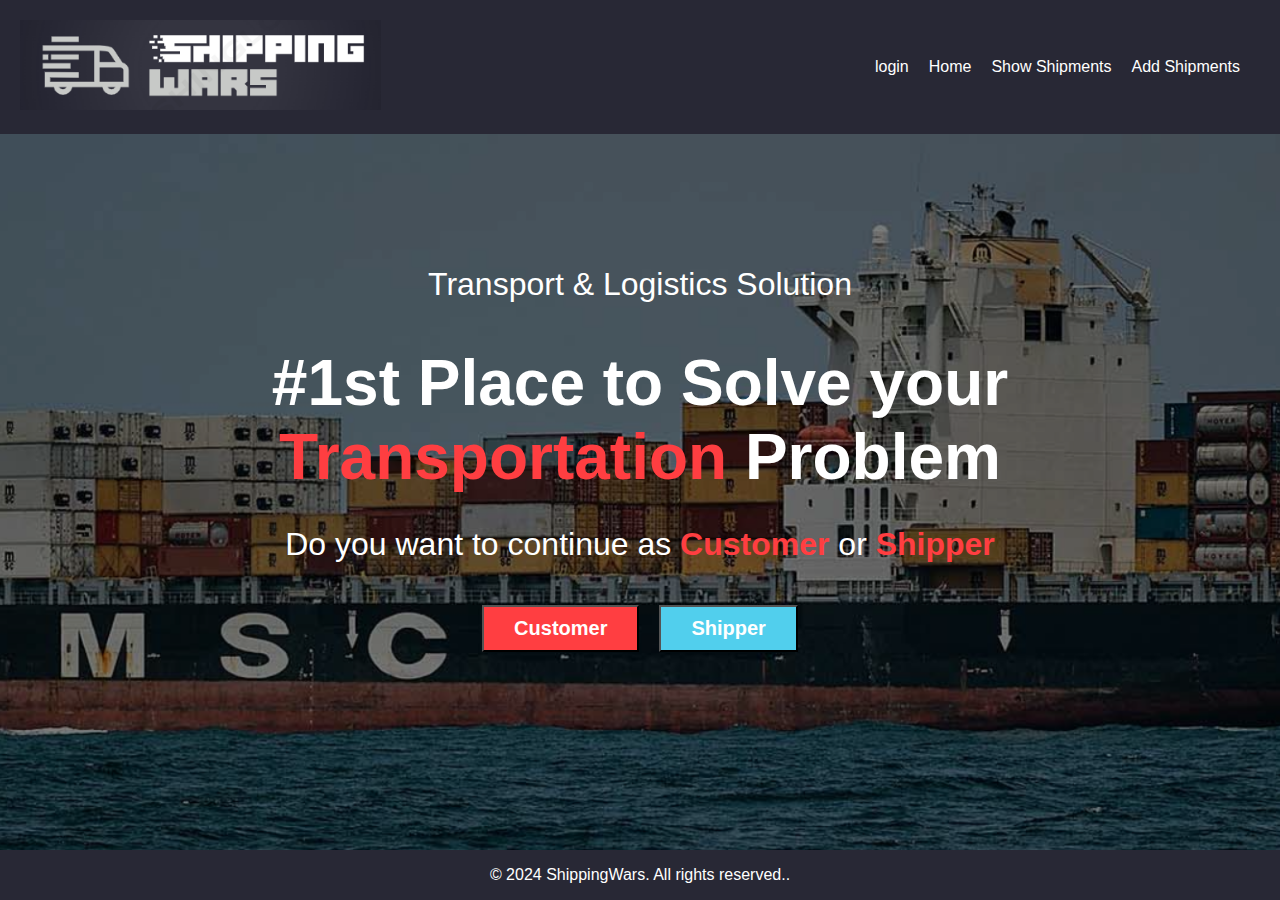
==== index.html @ c9df7e01 "adiing login" ====
<!-- index.html -->
<!DOCTYPE html>
<html lang="en">

<head>
    <!-- ... -->
    <meta charset="UTF-8">
    <meta name="viewport" content="width=device-width, initial-scale=1.0">
    <link rel="stylesheet" href="./CSS/home.css">
    <link rel="stylesheet" href="./CSS/navbar.css">
    <link rel="stylesheet" href="./CSS/style.css">
    <link rel="stylesheet" href="./CSS/popup.css">
    <title>ShippingWars</title>
</head>

<body>

    <nav class="navbar">
        <div class="container">
            <div class="navbar-logo" onclick="AllShipments()">
                <img src="./assets/image/logo.png" height="90vh" class="logo" alt="">
            </div>
            <!-- <button onclick="RedirectToLogIn()">Let me in </button> -->
            <ul class="navbar-menu">
                <li onclick="RedirectToLogIn()"><a>login</a></li>
                <li onclick="createHomePage()"><a>Home</a></li>
                <li onclick="AllShipments()"><a>Show Shipments</a></li>
                <li onclick="createShipmentForm()"><a>Add Shipments</a></li>
            </ul>
            <div class="navbar-toggle">
                <div class="bar"></div>
                <div class="bar"></div>
                <div class="bar"></div>
            </div>
        </div>
    </nav>
    <div id="cards-container">

        <!-- <div class="loader">
            <img src="https://s3instancepro.s3.eu-west-1.amazonaws.com/image/loader.gif" alt="Loader">
        </div> -->
    </div>


    <div id="myModal" class="modal">
        <div class="modal-content">
            <span class="close">&times;</span>
            <div id="model-inner">
                <div id="old-child">122</div>
            </div>
        </div>
    </div>

    <footer>
        <p>&copy; 2024 ShippingWars. All rights reserved..</p>
    </footer>
    <script src="./JS/home.js"></script>
    <script src="./JS/navbar.js"></script>
    <script src="./JS/index.js"></script>
    <script src="./JS/shipment.js"></script>
    <script src="./JS/submitBid.js"></script>
    <script src="./JS/shipmentform.js"></script>
    <script src="./JS/addshipments.js"></script>
    <script src="./JS/popup.js"></script>
    <script src="./JS/login.js"></script>
</body>

</html>
---- CSS/home.css ----
.home-container {
    padding: 100px;
    padding-bottom: 200px;
    text-align: center;
    color: white;
    position: relative; /* Add relative positioning */
    background-image: url(../assets/image/image.png);
    background-size: cover; /* This ensures that the background image covers the entire viewport */
    background-position: center; /* This centers the background image */
    background-repeat: no-repeat; 
}
.home-para {
    font-size: 2rem;
}
.home-h1 {
    font-size: 4rem;
    font-weight: 700;
    margin-bottom: 20px; /* Add margin to separate from the buttons */
}
.button-select {
    padding: 10px 30px; /* Adjust button padding for better spacing */
    font-size: 20px;
    margin-top: 10px; /* Add margin to the top of buttons */
    color: white;
    font-weight: bold;
    cursor: pointer;
}
.home-style{
    color: #FF3E41;
}
.buttons {
    display: flex;
    flex-wrap: wrap;
    justify-content: center; /* Center align buttons */
    gap: 20px;
}
.customer{
    background-color: #FF3E41;
}
.shipper{
    background-color: #51CFED;
}
.home-style {
    font-weight: bold;
}
@media screen and (max-width: 768px) { /* Adjustments for smaller screens */
    .container {
        padding: 30px;
    }
    .home-para, .home-h1, .button-select {
        font-size: 1.5rem; /* Reduce font sizes */
    }
}
---- CSS/navbar.css ----
.navbar {
    position: -webkit-sticky;
}

.container {
    display: flex;
    justify-content: space-between;
    align-items: center;
    padding: 1.25em;
    background-color: #282835;
}

.navbar-menu {
    list-style-type: none;
    margin: 0;
    padding: 0;
    display: flex;
    cursor: pointer;
}

.navbar-menu li {
    margin-right: 1.25em;
}

.navbar-menu li a {
    text-decoration: none;
    color: white;
}

.navbar-toggle {
    display: none;
    cursor: pointer;
}

.bar {
    width: 1.563em;
    height: 0.1875em;
    background-color: white;
    margin: 0.313em 0;
}

@media screen and (max-width: 48em) {
    .logo {
        height: 3.75em;
        width: 100%;
    }

    .navbar-menu {
        display: none;
        transition: opacity 0.5s ease, visibility 0.5s ease; 
    }

    .navbar-menu.active {
        display: flex;
        flex-direction: column;
        top: 100%;
        position: absolute;
        top: 70px;
        left: 0;
        width: 100%;
        padding: 10px 20px;
        box-sizing: border-box;
        z-index: 1;
        align-items: center;
        background-color: #282835;
        transition: ease-in-out 1s;
    }

    .navbar-menu.active li {
        margin-right: 0;
        margin-top: 0.625em;
        transition: ease-in-out 1s;
    }

    .navbar-toggle {
        display: block;
    }
}
---- CSS/style.css ----
body {
    margin: 0;
    font-family: Arial, sans-serif;
}

.loader {
    display: flex;
    align-items: center;
    justify-content: center;
}
/* footer*/
footer {
    position: fixed;
    bottom: 0;
    left: 0;
    width: 100%;
    background-color: #282835;
    color: white;
    text-align: center;
    padding: 0;
}

/* style.css */
.heading {
    display: flex;
    justify-content: center;
}

.container-card{
    margin-bottom: 3.75em;
}

.shipment-card {
    /* Vertically center the content */
    align-items: center;
    border: 0.0625em solid #ddd;
    padding: 0.625em;
    margin: 0.625em;
    background-color: white;
    border: #555;
    align-items: center;
    overflow: hidden;
    border-radius: 0.3125em;
    box-shadow: rgba(0, 0, 0, 0.2) 0px 12px 28px 0px, rgba(0, 0, 0, 0.1) 0px 2px 4px 0px, rgba(255, 255, 255, 0.05) 0px 0px 0px 1px inset;
}

.content{
    display: flex;
    align-items: center;
    flex-direction: column;
}

.shipment-card span {
    margin-bottom: 0.3125em;
    font-weight: bold;
    color: rgb(73, 63, 63);
}

.shipment-image-id {
    background-color: red;
}

.shipment-card img {
    width: 100%;
    height: auto;
    border-radius: 0.3125em;
}

.imagebox {
    width: 100%; /* Ensure image takes full width of container */
    overflow: hidden; /* Prevent image overflow */
}

.imagebox img {
    width: 100%; /* Make sure all images fill their container */
    height: 300px; /* Maintain aspect ratio */
}

.shipment-card h3 {
    font-size: 1.125em;
    margin-bottom: 0.3125em;
}

.shipment-card p {
    font-size: 0.875em;
    color: #555;
}

.shipment-card a {
    cursor: pointer;
}

.container-card {
    display: grid;
    grid-template-columns: repeat(auto-fit, minmax(21.25em, 1fr));
}

.shipment-card-id {
    border: 2px solid #0b0b0b;
    padding: 0.625em;
    margin: 0.625em;
    background-color: #fbcdcd;
    display: flex;
    flex-direction: column;
    text-align: center;
    overflow: hidden;
    margin-bottom: 6.25em;
}

.shipment-details{
    text-align: left;
    margin-top: 20px;
    font-size: 20px;
}
.bid-details{
    justify-content: center;
}
.shipment-card-id span {
    margin-bottom: 0.3125em;
    font-weight: bold;
}

.shipment-card-id h3 {
    font-size: 1.125em;
    margin-bottom: 0.3125em;
}

.shipment-card-id p {
    font-size: 0.875em;
    color: #555;
}

.shipment-card-id .shipment-id{
    display: flex;
    flex-direction: row;
    justify-content: space-evenly;
    flex-wrap: wrap;
}

.imageid{
    display: flex;
    align-items: center;

    height: auto;
}
@media screen and (max-width: 768px) {
    .shipment-card-id img {
        max-width: 100%;
        height: auto; /* Limit image width on larger screens */
    }
    .shipment-id{
        flex-direction: column;
    }
}
.shipment-card-id input[type="number"],
button[type="submit"] {
    width: 50%;
    padding: 0.625em;
    margin-bottom: 0.625em;
    border: 0.0625em solid #ccc;
    border-radius: 0.3125em;
}

.shipment-card-id button[type="submit"] {
    background-color: #007bff;
    color: #fff;
    cursor: pointer;
    width: 50%;
}
a{
    text-decoration: none;
}
/*add shipment css*/

/* Style the form container */
#shipmentForm {
    max-width: 37.5em;
    margin: 0 auto;
}

/* Style form elements */
form {
    background-color: #f9f9f9;
    padding: 1.25em;
    border-radius: 0.3125em;
}

fieldset {
    border: none;
}

legend {
    font-weight: bold;
    margin-bottom: 0.625em;
}

label {
    display: block;
    margin-bottom: 0.3125em;
    font-weight: bold;
}

input[type="date"],
input[type="number"],
input[type="file"],
button[type="submit"] {
    width: 100%;
    padding: 0.625em;
    margin-bottom: 0.625em;
    border: 0.0625em solid #ccc;
    border-radius: 0.3125em;
}

button[type="submit"] {
    background-color: #007bff;
    color: #fff;
    cursor: pointer;
}

button[type="submit"]:hover {
    background-color: #0056b3;
}

form textarea {
    width: 100%;
    padding: 1em;
    margin-bottom: 1.5em;
    border: 0.1em solid #ccc;
    border-radius: 0.4em;
    resize: vertical;
    min-height: 6em;
    box-sizing: border-box;
}


/* @media screen and (max-width: 768px) {
    .nav-links {
      display: none;
    }
  
    .burger {
      display: flex;
    }
  
    .burger.active .line:nth-child(1) {
      transform: rotate(45deg) translate(5px, 5px);
    }
  
    .burger.active .line:nth-child(2) {
      opacity: 0;
    }
  
    .burger.active .line:nth-child(3) {
      transform: rotate(-45deg) translate(7px, -8px);
    }
  
    .nav-links {
      display: flex;
      flex-direction: column;
      background-color: #333;
      position: absolute;
      top: 70px;
      left: 0;
      width: 100%;
      padding: 10px 20px;
      box-sizing: border-box;
      z-index: 1;
    }
  
    .nav-links li {
      margin: 10px 0;
    }
  } */
---- CSS/popup.css ----
.modal {
  display: none;
  position: fixed;
  z-index: 1;
  left: 0;
  top: 0;
  width: 100%;
  height: 100%;
  overflow: auto;
  /* background-color: white; */
}
 
/* Modal Content/Box */
.modal-content {
  background-color: white;
  margin: 15% auto;
  padding: 2rem;
  border-radius: 0.7rem;
  width: 50%;
  height: auto;
  text-align: center;
}
 
/* The Close Button */
.close {
  color: black;
  float: right;
  font-size: 28px;
  font-weight: bold;
}
 
.close:hover,
.close:focus {
  color: red;
  text-decoration: none;
  cursor: pointer;
}
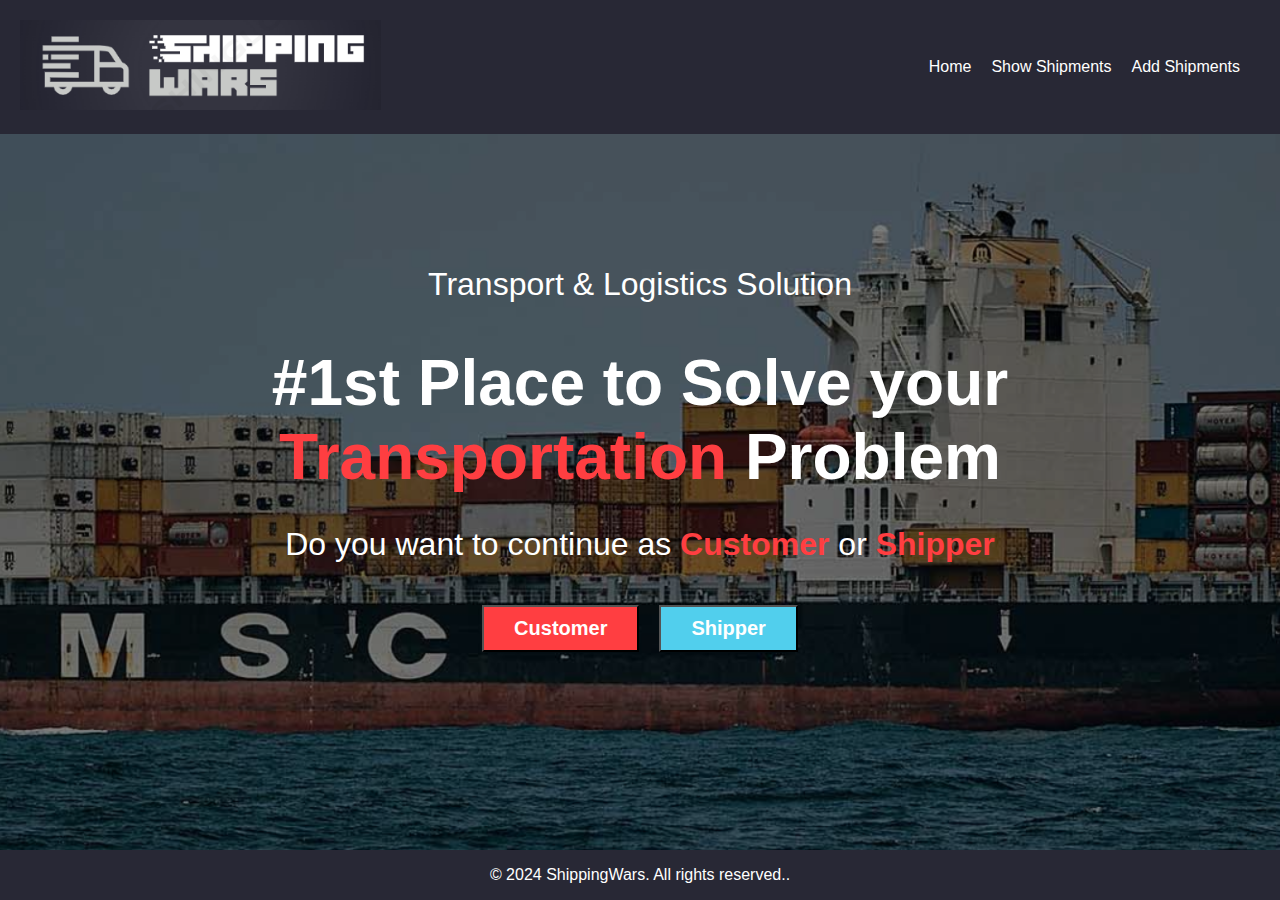
==== commit b6176866: "github add" ====
--- a/index.html
+++ b/index.html
@@ -22,7 +22,7 @@
             </div>
             <!-- <button onclick="RedirectToLogIn()">Let me in </button> -->
             <ul class="navbar-menu">
-                <li onclick="RedirectToLogIn()"><a>login</a></li>
+                <!-- <li onclick="checkAndSetToken()"><a>login</a></li> -->
                 <li onclick="createHomePage()"><a>Home</a></li>
                 <li onclick="AllShipments()"><a>Show Shipments</a></li>
                 <li onclick="createShipmentForm()"><a>Add Shipments</a></li>
@@ -54,15 +54,15 @@
     <footer>
         <p>&copy; 2024 ShippingWars. All rights reserved..</p>
     </footer>
-    <script src="./JS/home.js"></script>
-    <script src="./JS/navbar.js"></script>
-    <script src="./JS/index.js"></script>
-    <script src="./JS/shipment.js"></script>
-    <script src="./JS/submitBid.js"></script>
-    <script src="./JS/shipmentform.js"></script>
-    <script src="./JS/addshipments.js"></script>
-    <script src="./JS/popup.js"></script>
-    <script src="./JS/login.js"></script>
+    <script type="module" src="./JS/home.js"></script>
+    <script type="module" src="./JS/navbar.js"></script>
+    <script type="module" src="./JS/index.js"></script>
+    <script type="module" src="./JS/shipment.js"></script>
+    <script type="module" src="./JS/submitBid.js"></script>
+    <script type="module" src="./JS/shipmentform.js"></script>
+    <script type="module" src="./JS/addshipments.js"></script>
+    <script type="module" src="./JS/popup.js"></script>
+    <script type="module" src="./JS/login.js"></script>
 </body>
 
 </html>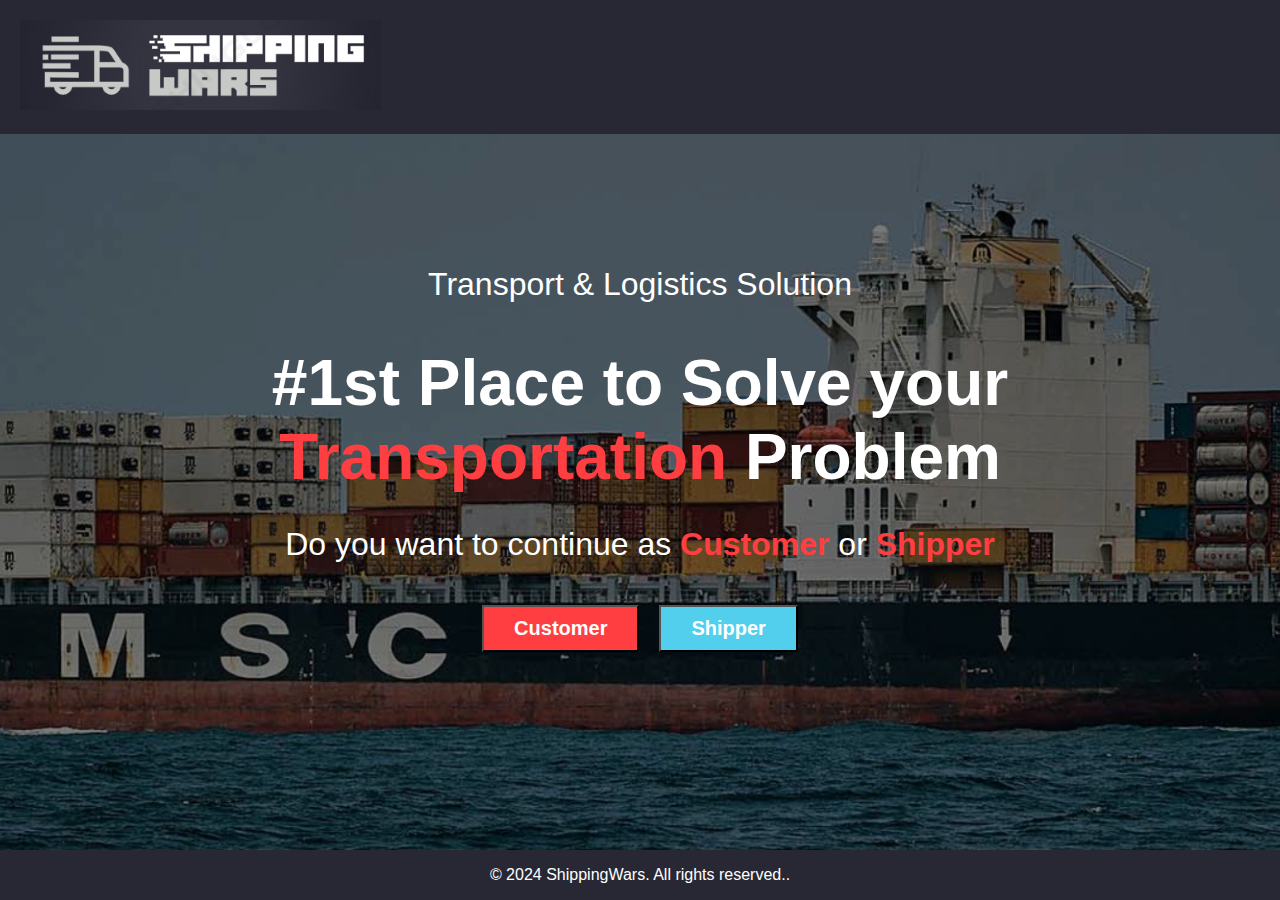
==== commit 3265eed8: "set auth" ====
--- a/index.html
+++ b/index.html
@@ -20,25 +20,12 @@
             <div class="navbar-logo" onclick="AllShipments()">
                 <img src="./assets/image/logo.png" height="90vh" class="logo" alt="">
             </div>
-            <!-- <button onclick="RedirectToLogIn()">Let me in </button> -->
-            <ul class="navbar-menu">
-                <!-- <li onclick="checkAndSetToken()"><a>login</a></li> -->
-                <li onclick="createHomePage()"><a>Home</a></li>
-                <li onclick="AllShipments()"><a>Show Shipments</a></li>
-                <li onclick="createShipmentForm()"><a>Add Shipments</a></li>
-            </ul>
-            <div class="navbar-toggle">
-                <div class="bar"></div>
-                <div class="bar"></div>
-                <div class="bar"></div>
             </div>
         </div>
     </nav>
     <div id="cards-container">
 
-        <!-- <div class="loader">
-            <img src="https://s3instancepro.s3.eu-west-1.amazonaws.com/image/loader.gif" alt="Loader">
-        </div> -->
+     
     </div>
 
 
